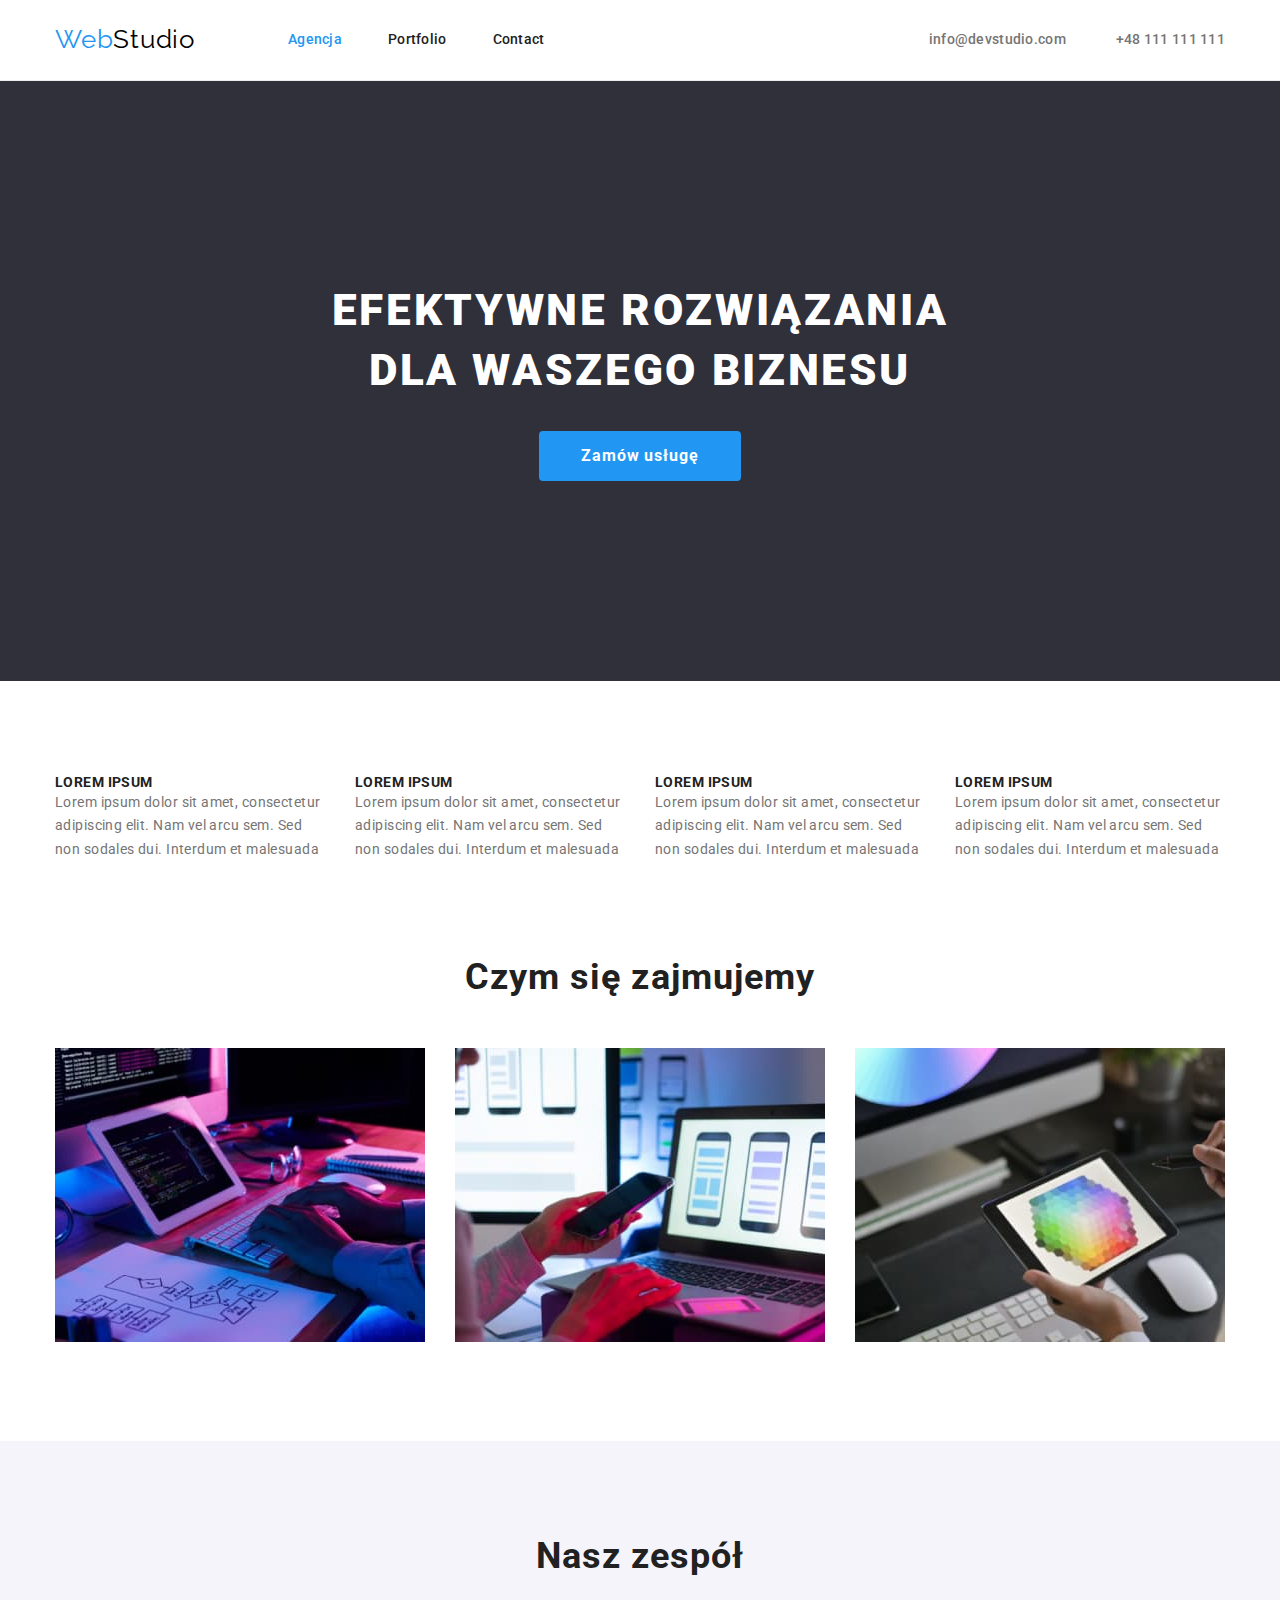
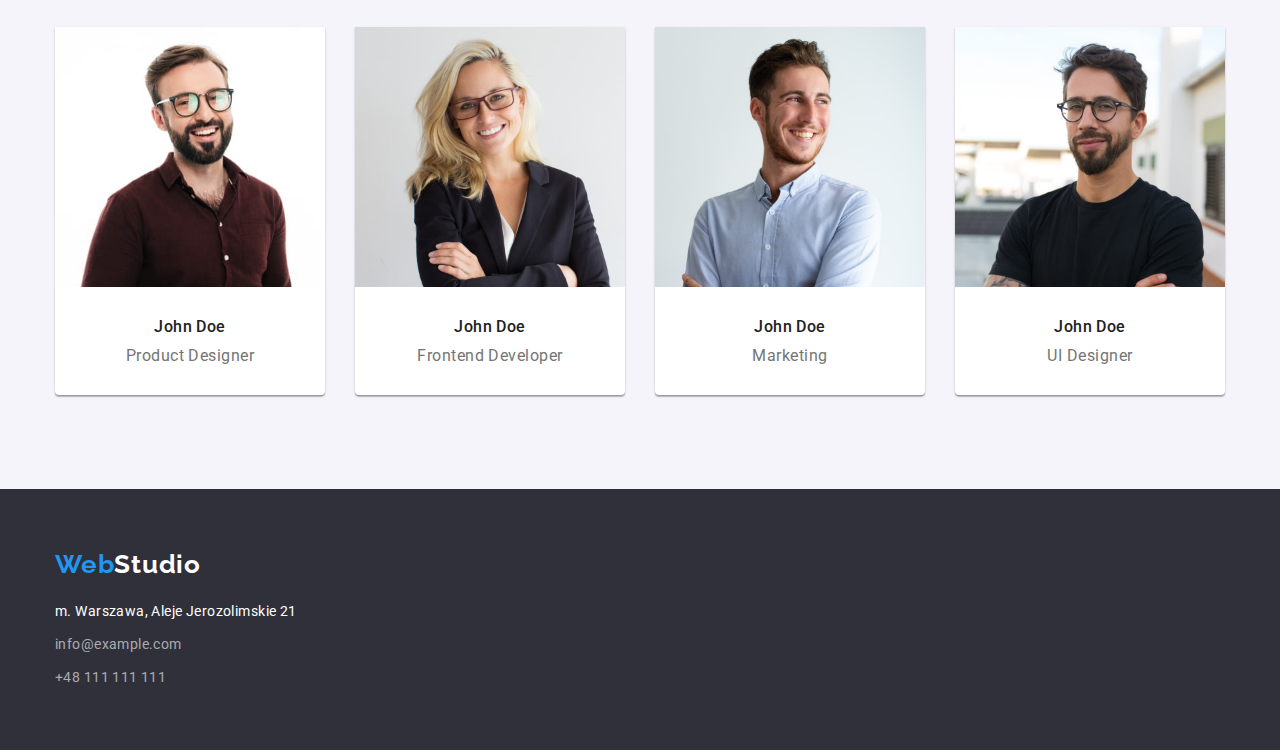
==== index.html @ fe226588 "Files copied from goit-markup-hw-03" ====
<!DOCTYPE html>
<html lang="pl">
    <head>
        <meta charset="UTF-8" />
        <meta http-equiv="X-UA-Compatible" content="IE=edge" />
        <meta name="viewport" content="width=device-width, initial-scale=1.0" />
        <title>WebStudio</title>

        <link
            rel="stylesheet"
            href="https://cdnjs.cloudflare.com/ajax/libs/modern-normalize/1.0.0/modern-normalize.min.css"
        />

        <link rel="preconnect" href="https://fonts.googleapis.com" />
        <link rel="preconnect" href="https://fonts.gstatic.com" crossorigin />
        <link
            href="https://fonts.googleapis.com/css2?family=Raleway:wght@700&family=Roboto:wght@400;500;700;900&display=swap"
            rel="stylesheet"
        />

        <link rel="stylesheet" href="./css/styles.css" />
    </head>

    <body>
        <header class="header">
            <div class="header__div container">
                <a class="header__logo" href="./index.html"
                    ><span class="header__logo-span">Web</span>Studio</a
                >
                <nav>
                    <ul class="header__nav-list">
                        <li class="header__nav-element">
                            <a
                                class="header__nav-link header__nav-link--active"
                                href="./index.html"
                                >Agencja</a
                            >
                        </li>
                        <li class="header__nav-element">
                            <a
                                class="header__nav-link header__nav-link--notactive"
                                href="./portfolio.html"
                                >Portfolio</a
                            >
                        </li>
                        <li class="header__nav-element">
                            <a
                                class="header__nav-link header__nav-link--notactive"
                                href=""
                                >Contact</a
                            >
                        </li>
                    </ul>
                </nav>
                <ul class="header__contact-list">
                    <li class="header__contact-element">
                        <a
                            class="header__contact-link"
                            href="mailto:info@devstudio.com"
                            >info@devstudio.com</a
                        >
                    </li>
                    <li class="header__contact-element">
                        <a class="header__contact-link" href="tel:+48111111111"
                            >+48 111 111 111</a
                        >
                    </li>
                </ul>
            </div>
        </header>

        <main>
            <section class="top-section">
                <div class="top-section__div container">
                    <h1 class="top-section__headline">
                        Efektywne rozwiązania dla Waszego biznesu
                    </h1>
                    <button class="top-section__button" type="button">
                        Zamów usługę
                    </button>
                </div>
            </section>
            <section class="our-qualities section">
                <div class="container">
                    <ul class="our-qualities__list">
                        <li class="our-qualities__element">
                            <h3 class="our-qualities__name">Lorem Ipsum</h3>
                            <p class="our-qualities__text">
                                Lorem ipsum dolor sit amet, consectetur
                                adipiscing elit. Nam vel arcu sem. Sed non
                                sodales dui. Interdum et malesuada
                            </p>
                        </li>
                        <li class="our-qualities__element">
                            <h3 class="our-qualities__name">Lorem Ipsum</h3>
                            <p class="our-qualities__text">
                                Lorem ipsum dolor sit amet, consectetur
                                adipiscing elit. Nam vel arcu sem. Sed non
                                sodales dui. Interdum et malesuada
                            </p>
                        </li>
                        <li class="our-qualities__element">
                            <h3 class="our-qualities__name">Lorem Ipsum</h3>
                            <p class="our-qualities__text">
                                Lorem ipsum dolor sit amet, consectetur
                                adipiscing elit. Nam vel arcu sem. Sed non
                                sodales dui. Interdum et malesuada
                            </p>
                        </li>
                        <li class="our-qualities__element">
                            <h3 class="our-qualities__name">Lorem Ipsum</h3>
                            <p class="our-qualities__text">
                                Lorem ipsum dolor sit amet, consectetur
                                adipiscing elit. Nam vel arcu sem. Sed non
                                sodales dui. Interdum et malesuada
                            </p>
                        </li>
                    </ul>
                </div>
            </section>
            <section class="our-services section">
                <div class="container">
                    <h2 class="our-services__title">Czym się zajmujemy</h2>
                    <ul class="our-services__list">
                        <li>
                            <img
                                class="our-services__picture"
                                src="images/img1_1.jpg"
                                alt="Plan"
                                width="370"
                                height="294"
                            />
                        </li>
                        <li>
                            <img
                                class="our-services__picture"
                                src="images/img1_2.jpg"
                                alt="Projekt"
                                width="370"
                                height="294"
                            />
                        </li>
                        <li>
                            <img
                                class="our-services__picture"
                                src="images/img1_3.jpg"
                                alt="Styl"
                                width="370"
                                height="294"
                            />
                        </li>
                    </ul>
                </div>
            </section>
            <section class="our-team section">
                <div class="container">
                    <h2 class="our-team__title">Nasz zespół</h2>
                    <ul class="our-team__list">
                        <li>
                            <figure class="our-team__figure">
                                <img
                                    src="images/img2_1.jpg"
                                    alt="John Doe"
                                    width="270"
                                    height="260"
                                />
                                <figcaption class="our-team__caption">
                                    <h3 class="our-team__name">John Doe</h3>
                                    <p class="our-team__position">
                                        Product Designer
                                    </p>
                                </figcaption>
                            </figure>
                        </li>
                        <li>
                            <figure class="our-team__figure">
                                <img
                                    src="images/img2_2.jpg"
                                    alt="John Doe"
                                    width="270"
                                    height="260"
                                />
                                <figcaption class="our-team__caption">
                                    <h3 class="our-team__name">John Doe</h3>
                                    <p class="our-team__position">
                                        Frontend Developer
                                    </p>
                                </figcaption>
                            </figure>
                        </li>
                        <li>
                            <figure class="our-team__figure">
                                <img
                                    src="images/img2_3.jpg"
                                    alt="John Doe"
                                    width="270"
                                    height="260"
                                />
                                <figcaption class="our-team__caption">
                                    <h3 class="our-team__name">John Doe</h3>
                                    <p class="our-team__position">Marketing</p>
                                </figcaption>
                            </figure>
                        </li>
                        <li>
                            <figure class="our-team__figure">
                                <img
                                    src="images/img2_4.jpg"
                                    alt="John Doe"
                                    width="270"
                                    height="260"
                                />
                                <figcaption class="our-team__caption">
                                    <h3 class="our-team__name">John Doe</h3>
                                    <p class="our-team__position">
                                        UI Designer
                                    </p>
                                </figcaption>
                            </figure>
                        </li>
                    </ul>
                </div>
            </section>
        </main>

        <footer class="footer">
            <div class="footer__div container">
                <a class="footer__logo" href="/"
                    ><span class="footer__logo-span">Web</span>Studio</a
                >
                <address>
                    <ul class="footer__list">
                        <li class="footer__address-element">
                            m. Warszawa, Aleje Jerozolimskie 21
                        </li>
                        <li class="footer__address-element">
                            <a
                                class="footer__contact-element"
                                href="mailto:info@example.com"
                                >info@example.com</a
                            >
                        </li>
                        <li class="footer__address-element">
                            <a
                                class="footer__contact-element"
                                href="tel:+48111111111"
                                >+48 111 111 111</a
                            >
                        </li>
                    </ul>
                </address>
            </div>
        </footer>
    </body>
</html>
---- css/styles.css ----
:root {
    --blue: #2196f3;
    --grey: #757575;
    --black: #212121;
    --full-black: #000000;
    --white: #ffffff;
    --background-0: #ffffff;
    --background-1: #2f303a;
    --background-2: #f5f4fa;
    --border-header: #ececec;
    --border-product: #eeeeee;
}

body,
h1,
h2,
h3,
p,
ul,
figure,
figcaption {
    margin: 0;
    padding: 0;
}

body {
    font-family: "Roboto", "Raleway", sans-serif;
    color: var(--black);
}

.container {
    width: 100%;
    max-width: 1200px;
    padding: 0 15px;
    margin: 0 auto;
}

.section {
    padding: 94px 0;
}

.header {
    border-bottom: 1px solid var(--border-header);
}

.header__div {
    display: flex;
    align-items: center;
    padding-top: 24px;
    padding-bottom: 25px;
}

.header__logo {
    font-family: "Raleway", sans-serif;
    font-size: 26px;
    line-height: 1.19;
    letter-spacing: 0.03em;
    text-decoration: none;
    color: var(--full-black);
    margin-right: 93px;
}

.header__logo-span {
    color: var(--blue);
}

.header__logo:visited {
    color: var(--full-black);
}

.header__nav-list {
    list-style-type: none;
    display: flex;
    gap: 46px;
}

.header__nav-link {
    font-weight: 500;
    font-size: 14px;
    line-height: 1.14;
    letter-spacing: 0.02em;
    text-decoration: none;
}

.header__nav-link--notactive {
    color: var(--black);
}

.header__nav-link--notactive:visited {
    color: var(--black);
}

.header__nav-link--notactive:hover,
.header__nav-link--notactive:focus {
    color: var(--blue);
}

.header__nav-link--active {
    color: var(--blue);
}

.header__nav-link--active:visited {
    color: var(--blue);
}

.header__contact-list {
    list-style-type: none;
    display: flex;
    gap: 50px;
    margin-left: auto;
}

.header__contact-link {
    font-weight: 500;
    font-size: 14px;
    line-height: 1.14;
    letter-spacing: 0.02em;
    color: var(--grey);
    text-decoration: none;
}

.header__contact-link:visited {
    color: var(--grey);
}

.header__contact-link:hover,
.header__contact-link:focus {
    color: var(--blue);
}

.top-section {
    background-color: var(--background-1);
}

.top-section__div {
    display: flex;
    flex-wrap: wrap;
    justify-content: center;
    padding: 200px 252px 200px 252px;
    gap: 30px;
}

.top-section__headline {
    font-weight: 900;
    font-size: 44px;
    line-height: 1.36;
    text-align: center;
    letter-spacing: 0.06em;
    text-transform: uppercase;
    color: var(--white);
}

.top-section__button {
    background: var(--blue);
    border: none;
    border-radius: 4px;
    padding: 10px 42px 10px 42px;
    font-family: inherit;
    font-weight: 700;
    font-size: 16px;
    line-height: 1.875;
    text-align: center;
    letter-spacing: 0.06em;
    color: var(--white);
}

.top-section__button:hover {
    cursor: pointer;
}

.our-qualities {
    background-color: var(--background-0);
}

.our-qualities__list {
    list-style-type: none;
    display: flex;
    gap: 30px;
}

.our-qualities__element {
    width: 270px;
}

.our-qualities__name {
    font-size: 14px;
    line-height: 1.14;
    letter-spacing: 0.03em;
    text-transform: uppercase;
}

.our-qualities__text {
    font-size: 14px;
    line-height: 1.71;
    letter-spacing: 0.03em;
    color: var(--grey);
}

.our-services {
    background-color: var(--background-0);
    padding-top: 0;
}

.our-services__title {
    font-size: 36px;
    line-height: 1.17;
    text-align: center;
    letter-spacing: 0.03em;
    margin-bottom: 50px;
}

.our-services__list {
    list-style-type: none;
    display: flex;
    gap: 30px;
}

.our-team {
    background-color: var(--background-2);
}

.our-team__title {
    font-size: 36px;
    line-height: 1.17;
    text-align: center;
    letter-spacing: 0.03em;
    margin-bottom: 50px;
}

.our-team__list {
    list-style-type: none;
    display: flex;
    gap: 30px;
}

.our-team__figure {
    background-color: var(--background-0);
    box-shadow: 0px 1px 3px rgba(0, 0, 0, 0.12), 0px 1px 1px rgba(0, 0, 0, 0.14),
        0px 2px 1px rgba(0, 0, 0, 0.2);
    border-radius: 0px 0px 4px 4px;
    width: 270px;
    display: flex;
    flex-direction: column;
}

.our-team__caption {
    padding: 30px 0;
}

.our-team__name {
    font-weight: 500;
    font-size: 16px;
    line-height: 1.19;
    text-align: center;
    letter-spacing: 0.03em;
    color: var(--black);
    margin-bottom: 10px;
}

.our-team__position {
    font-size: 16px;
    line-height: 1.19;
    text-align: center;
    letter-spacing: 0.03em;
    color: var(--grey);
}

.footer {
    background-color: var(--background-1);
}

.footer__div {
    padding-top: 60px;
    padding-bottom: 60px;
}

.footer__logo {
    color: var(--white);
    font-family: "Raleway", sans-serif;
    font-size: 26px;
    font-weight: 700;

    line-height: 1.19;
    letter-spacing: 0.03em;
    text-decoration: none;
    display: block;
    margin-bottom: 20px;
}

.footer__logo:visited {
    color: var(--white);
}

.footer__logo-span {
    color: var(--blue);
}

.footer__list {
    list-style-type: none;
}

.footer__address-element {
    font-style: normal;
    font-size: 14px;
    line-height: 1.71;
    letter-spacing: 0.03em;
    color: var(--white);
}

.footer__address-element:not(:last-child) {
    margin-bottom: 9px;
}

.footer__contact-element {
    font-style: normal;
    font-size: 14px;
    line-height: 1.71;
    letter-spacing: 0.03em;
    color: rgba(255, 255, 255, 0.6);
    text-decoration: none;
}

.footer__contact-element:hover,
.footer__contact-element:focus {
    color: var(--blue);
}

.products__filters {
    margin-bottom: 34px;
}

.products__filters-list {
    list-style-type: none;
    display: flex;
    justify-content: center;
    gap: 8px;
}

.products__filters-button {
    background: var(--background-2);
    border: none;
    border-radius: 4px;
    padding: 6px 22px 6px 22px;
    font-family: inherit;
    font-weight: 500;
    font-size: 16px;
    line-height: 1.625;
    text-align: center;
    letter-spacing: 0.03em;
    color: var(--black);
}

.products__filters-button:hover,
.products__filters-button:focus {
    background: var(--blue);
    box-shadow: 0px 3px 1px rgba(0, 0, 0, 0.1), 0px 1px 2px rgba(0, 0, 0, 0.08),
        0px 2px 2px rgba(0, 0, 0, 0.12);
    color: var(--white);
    cursor: pointer;
}

.products__list {
    list-style-type: none;
    display: flex;
    flex-wrap: wrap;
    justify-content: center;
    gap: 30px;
}

.products__card {
    display: flex;
    flex-direction: column;
}

.products__caption {
    display: block;
    padding: 20px 24px 20px 24px;
    border-right: 1px solid var(--border-product);
    border-bottom: 1px solid var(--border-product);
    border-left: 1px solid var(--border-product);
}

.products__name {
    font-size: 18px;
    line-height: 2;
    letter-spacing: 0.06em;
    color: var(--black);
    margin-bottom: 4px;
}

.products__category {
    font-size: 16px;
    line-height: 1.875;
    letter-spacing: 0.03em;
    color: var(--grey);
}
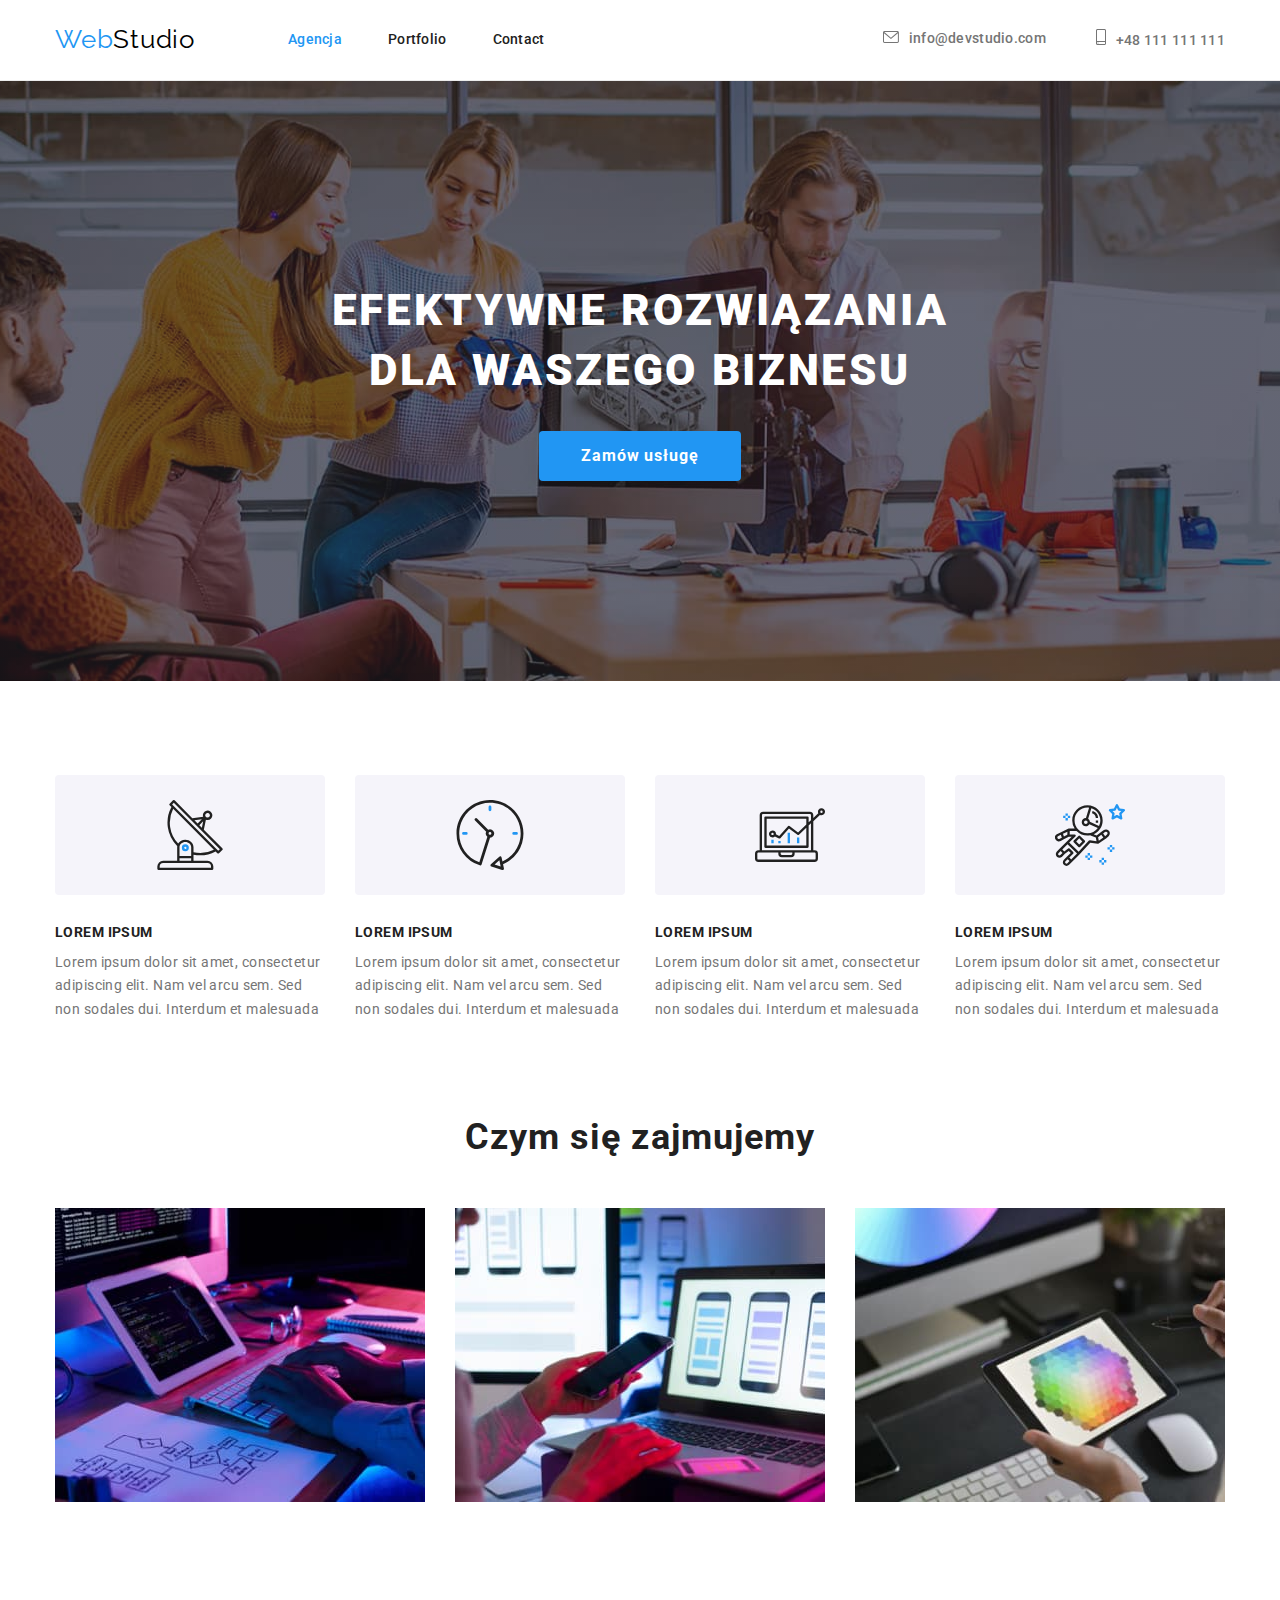
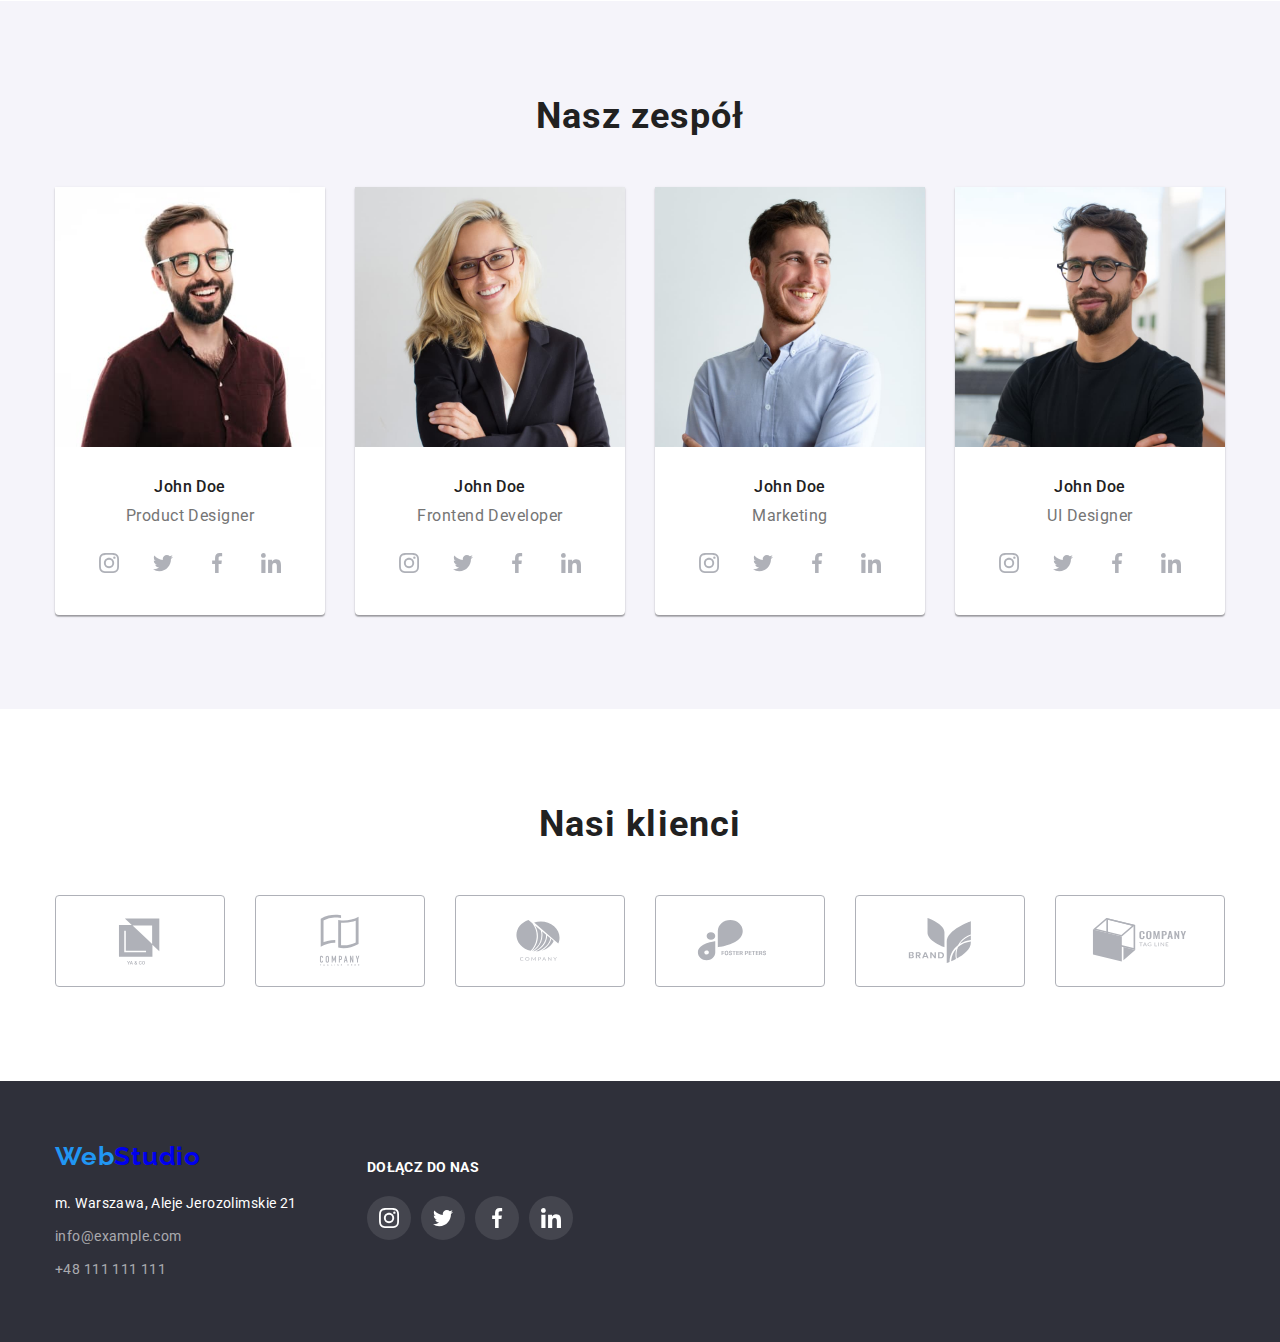
==== commit 6746cc14: "hw-04" ====
--- a/index.html
+++ b/index.html
@@ -57,11 +57,20 @@
                         <a
                             class="header__contact-link"
                             href="mailto:info@devstudio.com"
-                            >info@devstudio.com</a
                         >
+                            <svg class="header__icon" width="16" height="12">
+                                <use
+                                    href="images/icons.svg#icon-envelope"
+                                ></use></svg
+                            >info@devstudio.com
+                        </a>
                     </li>
                     <li class="header__contact-element">
                         <a class="header__contact-link" href="tel:+48111111111"
+                            ><svg class="header__icon" width="10" height="16">
+                                <use
+                                    href="images/icons.svg#icon-smartphone"
+                                ></use></svg
                             >+48 111 111 111</a
                         >
                     </li>
@@ -84,6 +93,13 @@
                 <div class="container">
                     <ul class="our-qualities__list">
                         <li class="our-qualities__element">
+                            <div class="our-qualities__icon">
+                                <svg width="70" height="70">
+                                    <use
+                                        href="images/icons.svg#icon-antenna"
+                                    ></use>
+                                </svg>
+                            </div>
                             <h3 class="our-qualities__name">Lorem Ipsum</h3>
                             <p class="our-qualities__text">
                                 Lorem ipsum dolor sit amet, consectetur
@@ -92,6 +108,13 @@
                             </p>
                         </li>
                         <li class="our-qualities__element">
+                            <div class="our-qualities__icon">
+                                <svg width="70" height="70">
+                                    <use
+                                        href="images/icons.svg#icon-clock"
+                                    ></use>
+                                </svg>
+                            </div>
                             <h3 class="our-qualities__name">Lorem Ipsum</h3>
                             <p class="our-qualities__text">
                                 Lorem ipsum dolor sit amet, consectetur
@@ -100,6 +123,13 @@
                             </p>
                         </li>
                         <li class="our-qualities__element">
+                            <div class="our-qualities__icon">
+                                <svg width="70" height="70">
+                                    <use
+                                        href="images/icons.svg#icon-diagram"
+                                    ></use>
+                                </svg>
+                            </div>
                             <h3 class="our-qualities__name">Lorem Ipsum</h3>
                             <p class="our-qualities__text">
                                 Lorem ipsum dolor sit amet, consectetur
@@ -108,6 +138,13 @@
                             </p>
                         </li>
                         <li class="our-qualities__element">
+                            <div class="our-qualities__icon">
+                                <svg width="70" height="70">
+                                    <use
+                                        href="images/icons.svg#icon-astronaut"
+                                    ></use>
+                                </svg>
+                            </div>
                             <h3 class="our-qualities__name">Lorem Ipsum</h3>
                             <p class="our-qualities__text">
                                 Lorem ipsum dolor sit amet, consectetur
@@ -169,6 +206,36 @@
                                     <p class="our-team__position">
                                         Product Designer
                                     </p>
+                                    <div class="our-team__icons">
+                                        <a class="our-team__icon" href="">
+                                            <svg width="20" height="20">
+                                                <use
+                                                    href="images/icons.svg#icon-instagram"
+                                                ></use>
+                                            </svg>
+                                        </a>
+                                        <a class="our-team__icon" href="">
+                                            <svg width="20" height="20">
+                                                <use
+                                                    href="images/icons.svg#icon-twitter"
+                                                ></use>
+                                            </svg>
+                                        </a>
+                                        <a class="our-team__icon" href="">
+                                            <svg width="20" height="20">
+                                                <use
+                                                    href="images/icons.svg#icon-facebook"
+                                                ></use>
+                                            </svg>
+                                        </a>
+                                        <a class="our-team__icon" href="">
+                                            <svg width="20" height="20">
+                                                <use
+                                                    href="images/icons.svg#icon-linkedin"
+                                                ></use>
+                                            </svg>
+                                        </a>
+                                    </div>
                                 </figcaption>
                             </figure>
                         </li>
@@ -185,6 +252,36 @@
                                     <p class="our-team__position">
                                         Frontend Developer
                                     </p>
+                                    <div class="our-team__icons">
+                                        <a class="our-team__icon" href="">
+                                            <svg width="20" height="20">
+                                                <use
+                                                    href="images/icons.svg#icon-instagram"
+                                                ></use>
+                                            </svg>
+                                        </a>
+                                        <a class="our-team__icon" href="">
+                                            <svg width="20" height="20">
+                                                <use
+                                                    href="images/icons.svg#icon-twitter"
+                                                ></use>
+                                            </svg>
+                                        </a>
+                                        <a class="our-team__icon" href="">
+                                            <svg width="20" height="20">
+                                                <use
+                                                    href="images/icons.svg#icon-facebook"
+                                                ></use>
+                                            </svg>
+                                        </a>
+                                        <a class="our-team__icon" href="">
+                                            <svg width="20" height="20">
+                                                <use
+                                                    href="images/icons.svg#icon-linkedin"
+                                                ></use>
+                                            </svg>
+                                        </a>
+                                    </div>
                                 </figcaption>
                             </figure>
                         </li>
@@ -199,6 +296,36 @@
                                 <figcaption class="our-team__caption">
                                     <h3 class="our-team__name">John Doe</h3>
                                     <p class="our-team__position">Marketing</p>
+                                    <div class="our-team__icons">
+                                        <a class="our-team__icon" href="">
+                                            <svg width="20" height="20">
+                                                <use
+                                                    href="images/icons.svg#icon-instagram"
+                                                ></use>
+                                            </svg>
+                                        </a>
+                                        <a class="our-team__icon" href="">
+                                            <svg width="20" height="20">
+                                                <use
+                                                    href="images/icons.svg#icon-twitter"
+                                                ></use>
+                                            </svg>
+                                        </a>
+                                        <a class="our-team__icon" href="">
+                                            <svg width="20" height="20">
+                                                <use
+                                                    href="images/icons.svg#icon-facebook"
+                                                ></use>
+                                            </svg>
+                                        </a>
+                                        <a class="our-team__icon" href="">
+                                            <svg width="20" height="20">
+                                                <use
+                                                    href="images/icons.svg#icon-linkedin"
+                                                ></use>
+                                            </svg>
+                                        </a>
+                                    </div>
                                 </figcaption>
                             </figure>
                         </li>
@@ -215,8 +342,99 @@
                                     <p class="our-team__position">
                                         UI Designer
                                     </p>
+                                    <div class="our-team__icons">
+                                        <a class="our-team__icon" href="">
+                                            <svg width="20" height="20">
+                                                <use
+                                                    href="images/icons.svg#icon-instagram"
+                                                ></use>
+                                            </svg>
+                                        </a>
+                                        <a class="our-team__icon" href="">
+                                            <svg width="20" height="20">
+                                                <use
+                                                    href="images/icons.svg#icon-twitter"
+                                                ></use>
+                                            </svg>
+                                        </a>
+                                        <a class="our-team__icon" href="">
+                                            <svg width="20" height="20">
+                                                <use
+                                                    href="images/icons.svg#icon-facebook"
+                                                ></use>
+                                            </svg>
+                                        </a>
+                                        <a class="our-team__icon" href="">
+                                            <svg width="20" height="20">
+                                                <use
+                                                    href="images/icons.svg#icon-linkedin"
+                                                ></use>
+                                            </svg>
+                                        </a>
+                                    </div>
                                 </figcaption>
                             </figure>
+                        </li>
+                    </ul>
+                </div>
+            </section>
+            <section class="our-clients section">
+                <div class="container">
+                    <h2 class="our-clients__title">Nasi klienci</h2>
+                    <ul class="our-clients__list">
+                        <li>
+                            <a class="our-clients__icon" href="">
+                                <svg width="106" height="60.04">
+                                    <use
+                                        href="images/icons.svg#icon-Logo1"
+                                    ></use>
+                                </svg>
+                            </a>
+                        </li>
+                        <li>
+                            <a class="our-clients__icon" href="">
+                                <svg width="106" height="60.04">
+                                    <use
+                                        href="images/icons.svg#icon-Logo2"
+                                    ></use>
+                                </svg>
+                            </a>
+                        </li>
+                        <li>
+                            <a class="our-clients__icon" href="">
+                                <svg width="106" height="60.04">
+                                    <use
+                                        href="images/icons.svg#icon-Logo3"
+                                    ></use>
+                                </svg>
+                            </a>
+                        </li>
+                        <li>
+                            <a class="our-clients__icon" href="">
+                                <svg width="106" height="60.04">
+                                    <use
+                                        href="images/icons.svg#icon-Logo4"
+                                    ></use>
+                                </svg>
+                            </a>
+                        </li>
+                        <li>
+                            <a class="our-clients__icon" href="">
+                                <svg width="106" height="60.04">
+                                    <use
+                                        href="images/icons.svg#icon-Logo5"
+                                    ></use>
+                                </svg>
+                            </a>
+                        </li>
+                        <li>
+                            <a class="our-clients__icon" href="">
+                                <svg width="106" height="60.04">
+                                    <use
+                                        href="images/icons.svg#icon-Logo6"
+                                    ></use>
+                                </svg>
+                            </a>
                         </li>
                     </ul>
                 </div>
@@ -225,30 +443,63 @@
 
         <footer class="footer">
             <div class="footer__div container">
-                <a class="footer__logo" href="/"
-                    ><span class="footer__logo-span">Web</span>Studio</a
-                >
-                <address>
-                    <ul class="footer__list">
-                        <li class="footer__address-element">
-                            m. Warszawa, Aleje Jerozolimskie 21
-                        </li>
-                        <li class="footer__address-element">
-                            <a
-                                class="footer__contact-element"
-                                href="mailto:info@example.com"
-                                >info@example.com</a
-                            >
-                        </li>
-                        <li class="footer__address-element">
-                            <a
-                                class="footer__contact-element"
-                                href="tel:+48111111111"
-                                >+48 111 111 111</a
-                            >
-                        </li>
-                    </ul>
-                </address>
+                <div>
+                    <a class="footer__logo" href="/"
+                        ><span class="footer__logo-span">Web</span>Studio</a
+                    >
+                    <address>
+                        <ul class="footer__list">
+                            <li class="footer__address-element">
+                                m. Warszawa, Aleje Jerozolimskie 21
+                            </li>
+                            <li class="footer__address-element">
+                                <a
+                                    class="footer__contact-element"
+                                    href="mailto:info@example.com"
+                                    >info@example.com</a
+                                >
+                            </li>
+                            <li class="footer__address-element">
+                                <a
+                                    class="footer__contact-element"
+                                    href="tel:+48111111111"
+                                    >+48 111 111 111</a
+                                >
+                            </li>
+                        </ul>
+                    </address>
+                </div>
+                <div>
+                    <h4 class="footer__header">Dołącz do nas</h4>
+                    <div class="footer__icons">
+                        <a class="footer__icon" href="">
+                            <svg width="20" height="20">
+                                <use
+                                    href="images/icons.svg#icon-instagram"
+                                ></use>
+                            </svg>
+                        </a>
+                        <a class="footer__icon" href="">
+                            <svg width="20" height="20">
+                                <use href="images/icons.svg#icon-twitter"></use>
+                            </svg>
+                        </a>
+                        <a class="footer__icon" href="">
+                            <svg width="20" height="20">
+                                <use
+                                    href="images/icons.svg#icon-facebook"
+                                ></use>
+                            </svg>
+                        </a>
+                        <a class="footer__icon" href="">
+                            <svg width="20" height="20">
+                                <use
+                                    href="images/icons.svg#icon-linkedin"
+                                ></use>
+                            </svg>
+                        </a>
+                    </div>
+                </div>
             </div>
         </footer>
     </body>
--- a/css/styles.css
+++ b/css/styles.css
@@ -9,6 +9,7 @@
     --background-2: #f5f4fa;
     --border-header: #ececec;
     --border-product: #eeeeee;
+    --icon-grey: #afb1b8;
 }
 
 body,
@@ -40,6 +41,7 @@
 }
 
 .header {
+    background-color: var(--background-0);
     border-bottom: 1px solid var(--border-header);
 }
 
@@ -128,8 +130,21 @@
     color: var(--blue);
 }
 
+.header__icon {
+    margin-right: 10px;
+    fill: currentColor;
+}
+
 .top-section {
-    background-color: var(--background-1);
+    background-image: linear-gradient(
+            rgba(47, 48, 58, 0.4),
+            rgba(47, 48, 58, 0.4)
+        ),
+        url("../images/img4.jpg");
+    background-repeat: no-repeat;
+    background-position: center;
+    background-size: cover;
+    max-width: 1600px;
 }
 
 .top-section__div {
@@ -182,11 +197,21 @@
     width: 270px;
 }
 
+.our-qualities__icon {
+    width: 270px;
+    height: 120px;
+    border-radius: 4px;
+    background-color: var(--background-2);
+    padding: 25px 100px;
+    margin-bottom: 30px;
+}
+
 .our-qualities__name {
     font-size: 14px;
     line-height: 1.14;
     letter-spacing: 0.03em;
     text-transform: uppercase;
+    margin-bottom: 10px;
 }
 
 .our-qualities__text {
@@ -263,19 +288,77 @@
     text-align: center;
     letter-spacing: 0.03em;
     color: var(--grey);
+    margin-bottom: 16px;
+}
+
+.our-team__icons {
+    display: flex;
+    justify-content: center;
+    gap: 10px;
+}
+
+.our-team__icon {
+    width: 44px;
+    height: 44px;
+    border-radius: 50%;
+    padding: 12px;
+    fill: var(--icon-grey);
+}
+
+.our-team__icon:hover,
+.our-team__icon:focus {
+    fill: var(--white);
+    background-color: var(--blue);
+}
+
+.our-clients {
+    background-color: var(--background-0);
+}
+
+.our-clients__title {
+    font-size: 36px;
+    line-height: 1.17;
+    text-align: center;
+    letter-spacing: 0.03em;
+    margin-bottom: 50px;
+}
+
+.our-clients__list {
+    list-style-type: none;
+    display: flex;
+    gap: 30px;
+}
+
+.our-clients__icon {
+    display: flex;
+    justify-content: center;
+    align-items: center;
+    width: 170px;
+    height: 92px;
+    border: 1px solid var(--icon-grey);
+    border-radius: 4px;
+    fill: var(--icon-grey);
+}
+
+.our-clients__icon:hover,
+.our-clients_icon:focus {
+    fill: var(--blue);
+    border-color: var(--blue);
 }
 
 .footer {
     background-color: var(--background-1);
+    color: var(--white);
 }
 
 .footer__div {
+    display: flex;
+    gap: 70px;
     padding-top: 60px;
     padding-bottom: 60px;
 }
 
 .footer__logo {
-    color: var(--white);
     font-family: "Raleway", sans-serif;
     font-size: 26px;
     font-weight: 700;
@@ -297,6 +380,9 @@
 
 .footer__list {
     list-style-type: none;
+    display: flex;
+    flex-direction: column;
+    gap: 9px;
 }
 
 .footer__address-element {
@@ -307,10 +393,6 @@
     color: var(--white);
 }
 
-.footer__address-element:not(:last-child) {
-    margin-bottom: 9px;
-}
-
 .footer__contact-element {
     font-style: normal;
     font-size: 14px;
@@ -323,6 +405,35 @@
 .footer__contact-element:hover,
 .footer__contact-element:focus {
     color: var(--blue);
+}
+
+.footer__header {
+    font-size: 14px;
+    line-height: 1.14;
+    letter-spacing: 0.03em;
+    text-transform: uppercase;
+    margin-bottom: 20px;
+}
+
+.footer__icons {
+    display: flex;
+    justify-content: center;
+    gap: 10px;
+}
+
+.footer__icon {
+    width: 44px;
+    height: 44px;
+    border-radius: 50%;
+    background-color: rgba(255, 255, 255, 0.1);
+    padding: 12px;
+    fill: var(--white);
+}
+
+.footer__icon:hover,
+.footer__icon:focus {
+    fill: var(--white);
+    background-color: var(--blue);
 }
 
 .products__filters {
@@ -372,6 +483,13 @@
     flex-direction: column;
 }
 
+.products__card:hover,
+.products__card:focus {
+    box-shadow: 0px 1px 1px rgba(0, 0, 0, 0.12), 0px 4px 4px rgba(0, 0, 0, 0.06),
+        1px 4px 6px rgba(0, 0, 0, 0.16);
+    cursor: pointer;
+}
+
 .products__caption {
     display: block;
     padding: 20px 24px 20px 24px;
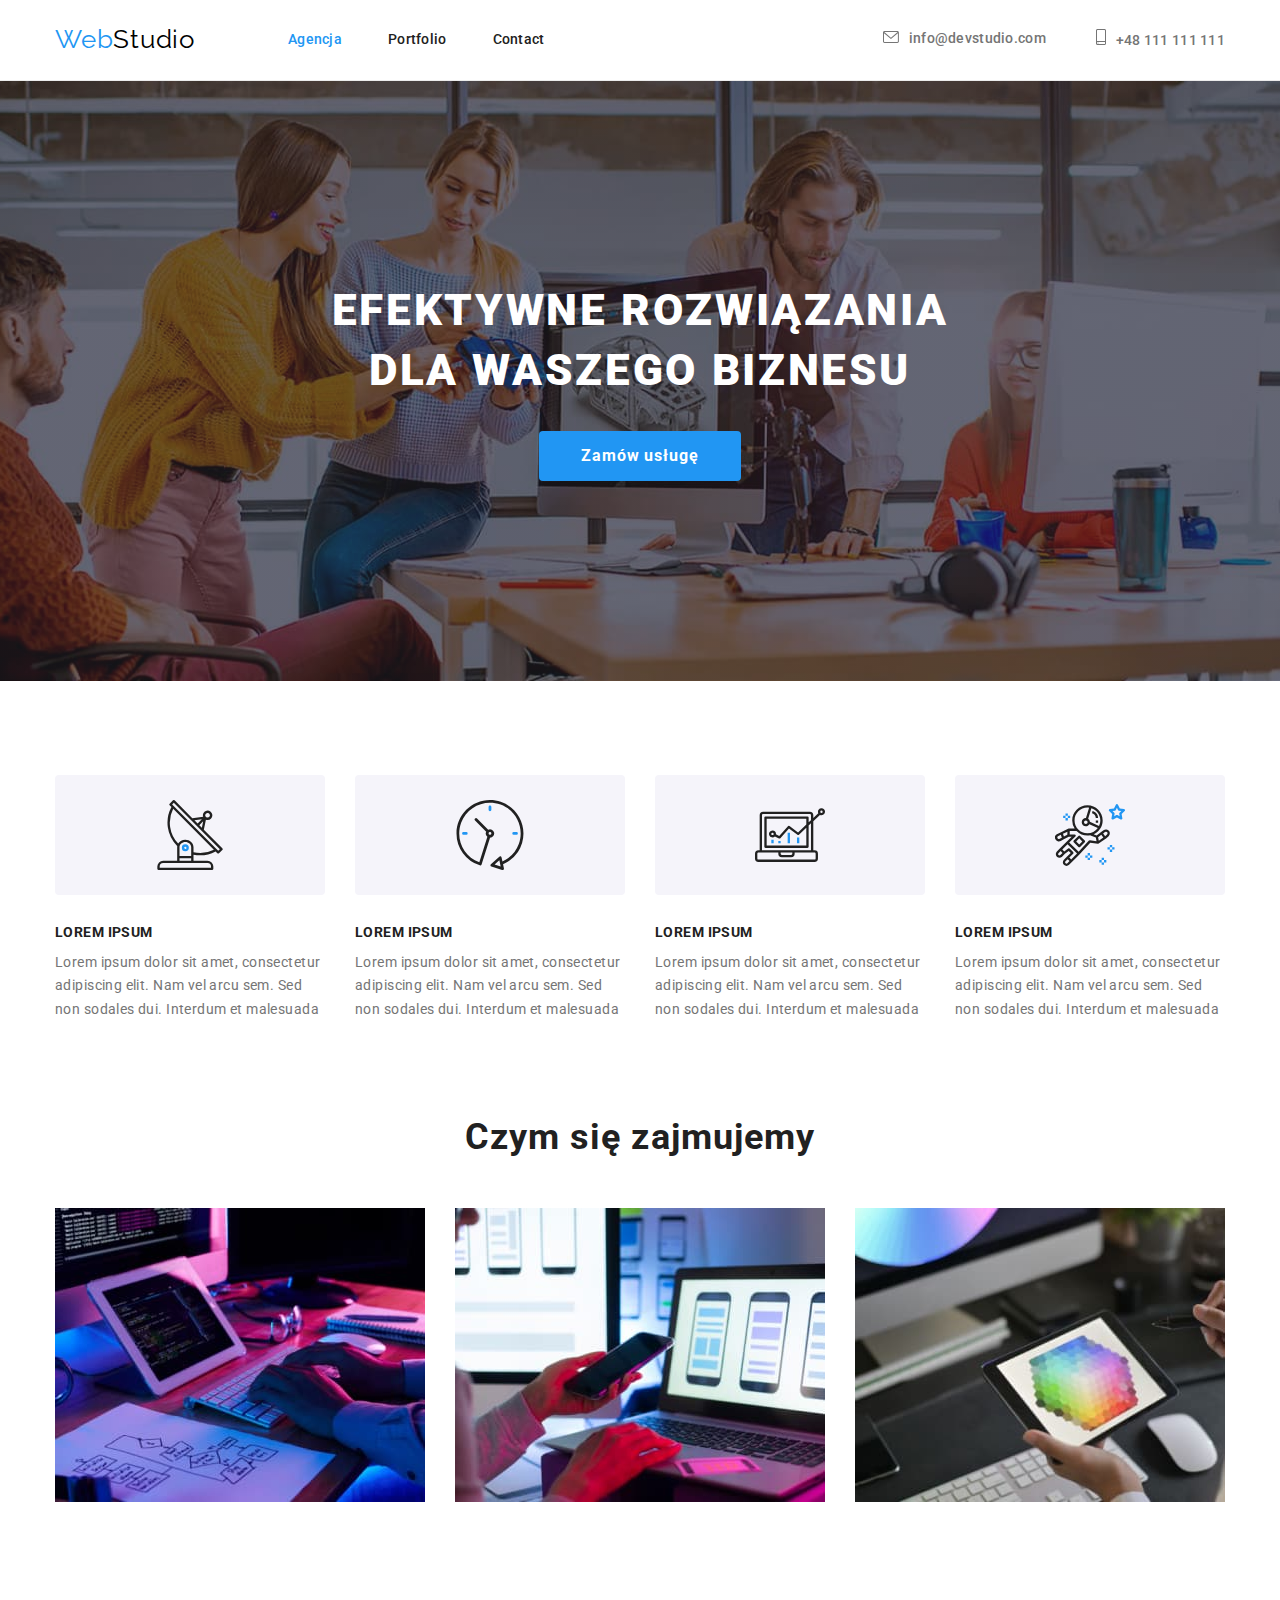
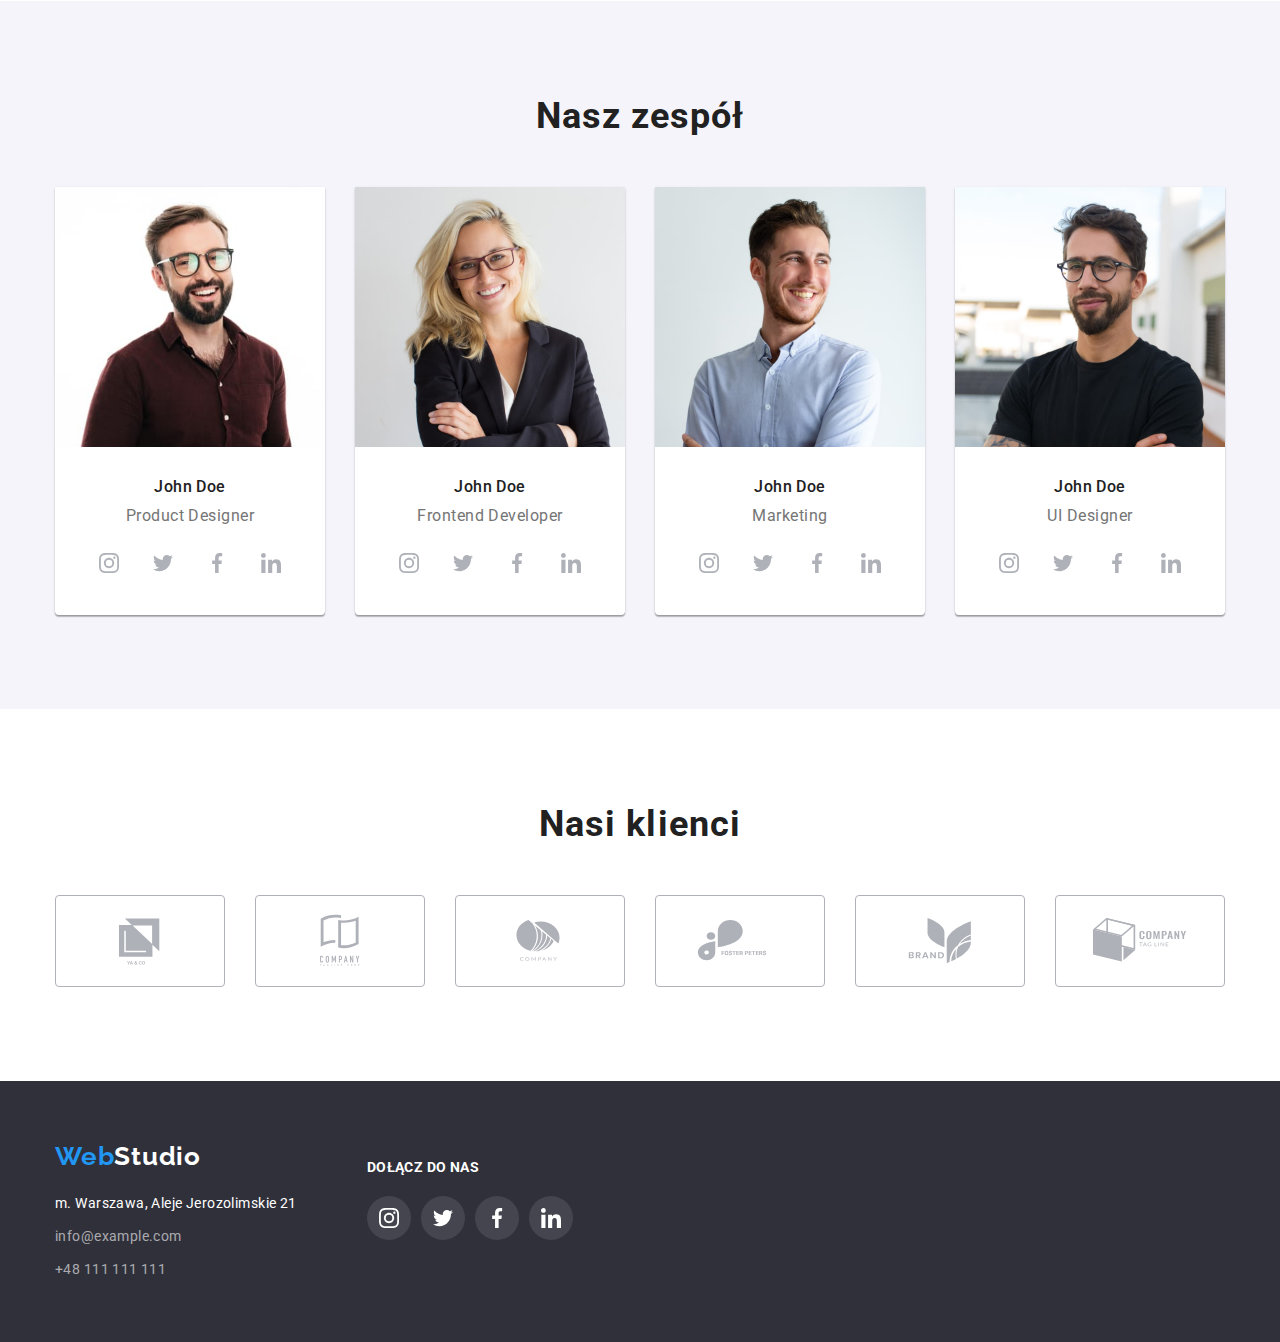
==== commit 151e93cf: "hw-04_update2" ====
--- a/index.html
+++ b/index.html
@@ -444,7 +444,7 @@
         <footer class="footer">
             <div class="footer__div container">
                 <div>
-                    <a class="footer__logo" href="/"
+                    <a class="footer__logo" href="./index.html"
                         ><span class="footer__logo-span">Web</span>Studio</a
                     >
                     <address>
--- a/css/styles.css
+++ b/css/styles.css
@@ -359,6 +359,7 @@
 }
 
 .footer__logo {
+    color: var(--white);
     font-family: "Raleway", sans-serif;
     font-size: 26px;
     font-weight: 700;
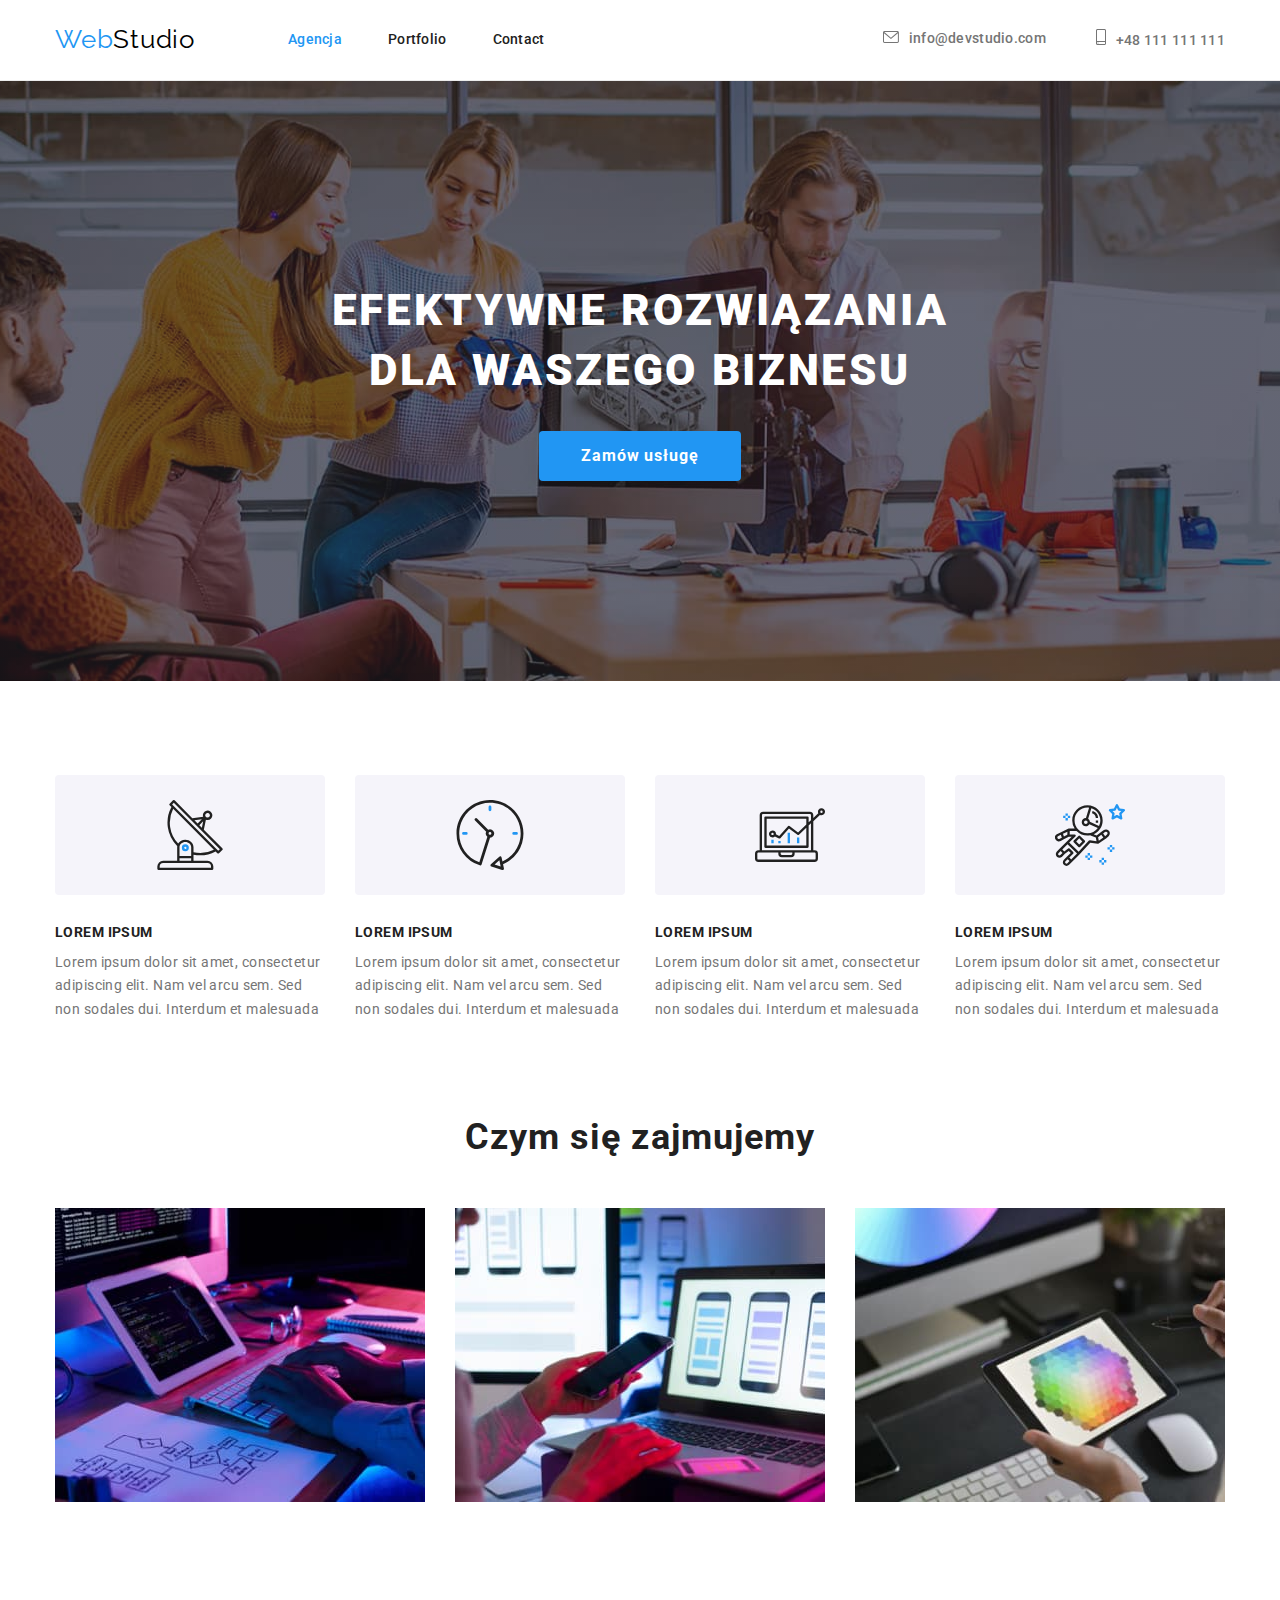
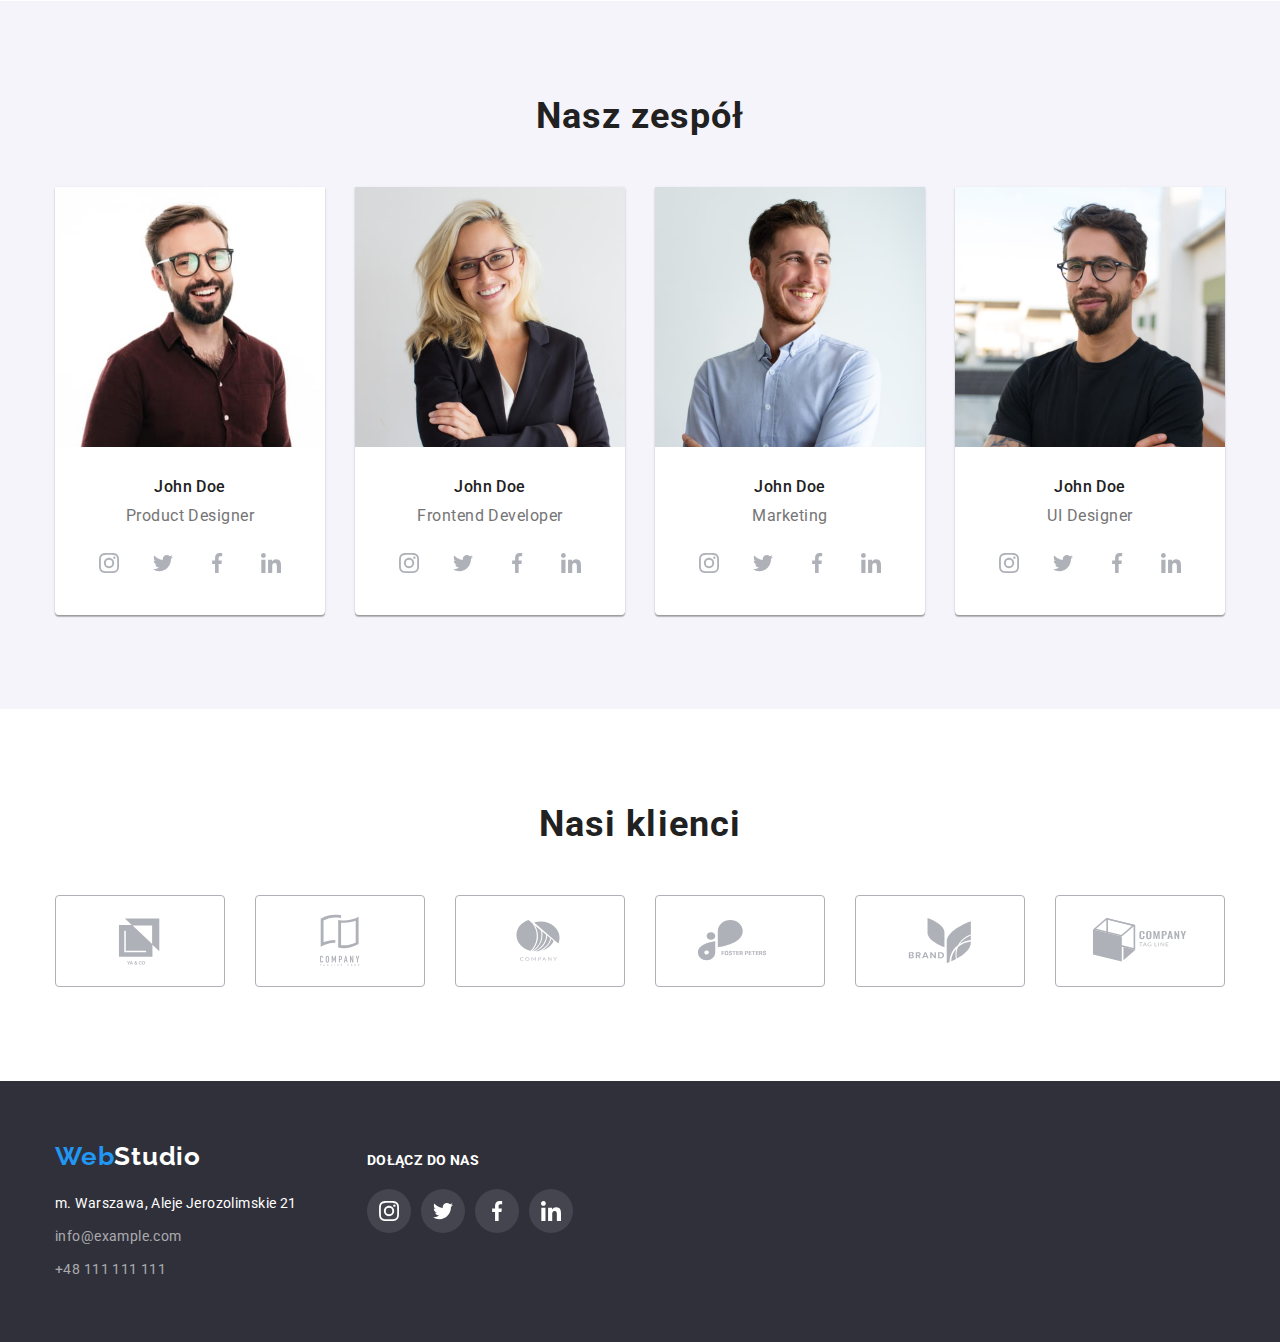
==== commit f0e81157: "hw-04_poprawki" ====
--- a/index.html
+++ b/index.html
@@ -206,36 +206,44 @@
                                     <p class="our-team__position">
                                         Product Designer
                                     </p>
-                                    <div class="our-team__icons">
-                                        <a class="our-team__icon" href="">
-                                            <svg width="20" height="20">
-                                                <use
-                                                    href="images/icons.svg#icon-instagram"
-                                                ></use>
-                                            </svg>
-                                        </a>
-                                        <a class="our-team__icon" href="">
-                                            <svg width="20" height="20">
-                                                <use
-                                                    href="images/icons.svg#icon-twitter"
-                                                ></use>
-                                            </svg>
-                                        </a>
-                                        <a class="our-team__icon" href="">
-                                            <svg width="20" height="20">
-                                                <use
-                                                    href="images/icons.svg#icon-facebook"
-                                                ></use>
-                                            </svg>
-                                        </a>
-                                        <a class="our-team__icon" href="">
-                                            <svg width="20" height="20">
-                                                <use
-                                                    href="images/icons.svg#icon-linkedin"
-                                                ></use>
-                                            </svg>
-                                        </a>
-                                    </div>
+                                    <ul class="our-team__icons">
+                                        <li>
+                                            <a class="our-team__icon" href="">
+                                                <svg width="20" height="20">
+                                                    <use
+                                                        href="images/icons.svg#icon-instagram"
+                                                    ></use>
+                                                </svg>
+                                            </a>
+                                        </li>
+                                        <li>
+                                            <a class="our-team__icon" href="">
+                                                <svg width="20" height="20">
+                                                    <use
+                                                        href="images/icons.svg#icon-twitter"
+                                                    ></use>
+                                                </svg>
+                                            </a>
+                                        </li>
+                                        <li>
+                                            <a class="our-team__icon" href="">
+                                                <svg width="20" height="20">
+                                                    <use
+                                                        href="images/icons.svg#icon-facebook"
+                                                    ></use>
+                                                </svg>
+                                            </a>
+                                        </li>
+                                        <li>
+                                            <a class="our-team__icon" href="">
+                                                <svg width="20" height="20">
+                                                    <use
+                                                        href="images/icons.svg#icon-linkedin"
+                                                    ></use>
+                                                </svg>
+                                            </a>
+                                        </li>
+                                    </ul>
                                 </figcaption>
                             </figure>
                         </li>
@@ -471,34 +479,44 @@
                 </div>
                 <div>
                     <h4 class="footer__header">Dołącz do nas</h4>
-                    <div class="footer__icons">
-                        <a class="footer__icon" href="">
-                            <svg width="20" height="20">
-                                <use
-                                    href="images/icons.svg#icon-instagram"
-                                ></use>
-                            </svg>
-                        </a>
-                        <a class="footer__icon" href="">
-                            <svg width="20" height="20">
-                                <use href="images/icons.svg#icon-twitter"></use>
-                            </svg>
-                        </a>
-                        <a class="footer__icon" href="">
-                            <svg width="20" height="20">
-                                <use
-                                    href="images/icons.svg#icon-facebook"
-                                ></use>
-                            </svg>
-                        </a>
-                        <a class="footer__icon" href="">
-                            <svg width="20" height="20">
-                                <use
-                                    href="images/icons.svg#icon-linkedin"
-                                ></use>
-                            </svg>
-                        </a>
-                    </div>
+                    <ul class="footer__icons">
+                        <li>
+                            <a class="footer__icon" href="">
+                                <svg width="20" height="20">
+                                    <use
+                                        href="images/icons.svg#icon-instagram"
+                                    ></use>
+                                </svg>
+                            </a>
+                        </li>
+                        <li>
+                            <a class="footer__icon" href="">
+                                <svg width="20" height="20">
+                                    <use
+                                        href="images/icons.svg#icon-twitter"
+                                    ></use>
+                                </svg>
+                            </a>
+                        </li>
+                        <li>
+                            <a class="footer__icon" href="">
+                                <svg width="20" height="20">
+                                    <use
+                                        href="images/icons.svg#icon-facebook"
+                                    ></use>
+                                </svg>
+                            </a>
+                        </li>
+                        <li>
+                            <a class="footer__icon" href="">
+                                <svg width="20" height="20">
+                                    <use
+                                        href="images/icons.svg#icon-linkedin"
+                                    ></use>
+                                </svg>
+                            </a>
+                        </li>
+                    </ul>
                 </div>
             </div>
         </footer>
--- a/css/styles.css
+++ b/css/styles.css
@@ -145,6 +145,7 @@
     background-position: center;
     background-size: cover;
     max-width: 1600px;
+    margin: 0 auto;
 }
 
 .top-section__div {
@@ -292,12 +293,16 @@
 }
 
 .our-team__icons {
-    display: flex;
-    justify-content: center;
+    list-style-type: none;
+    display: flex;
     gap: 10px;
+    width: 206px;
+    height: 44px;
+    margin: 0 auto;
 }
 
 .our-team__icon {
+    display: flex;
     width: 44px;
     height: 44px;
     border-radius: 50%;
@@ -341,7 +346,7 @@
 }
 
 .our-clients__icon:hover,
-.our-clients_icon:focus {
+.our-clients__icon:focus {
     fill: var(--blue);
     border-color: var(--blue);
 }
@@ -363,7 +368,6 @@
     font-family: "Raleway", sans-serif;
     font-size: 26px;
     font-weight: 700;
-
     line-height: 1.19;
     letter-spacing: 0.03em;
     text-decoration: none;
@@ -413,16 +417,21 @@
     line-height: 1.14;
     letter-spacing: 0.03em;
     text-transform: uppercase;
+    margin-top: 12px;
     margin-bottom: 20px;
 }
 
 .footer__icons {
+    list-style-type: none;
     display: flex;
     justify-content: center;
     gap: 10px;
+    width: 206px;
+    height: 44px;
 }
 
 .footer__icon {
+    display: flex;
     width: 44px;
     height: 44px;
     border-radius: 50%;
@@ -438,7 +447,7 @@
 }
 
 .products__filters {
-    margin-bottom: 34px;
+    margin-bottom: 50px;
 }
 
 .products__filters-list {
